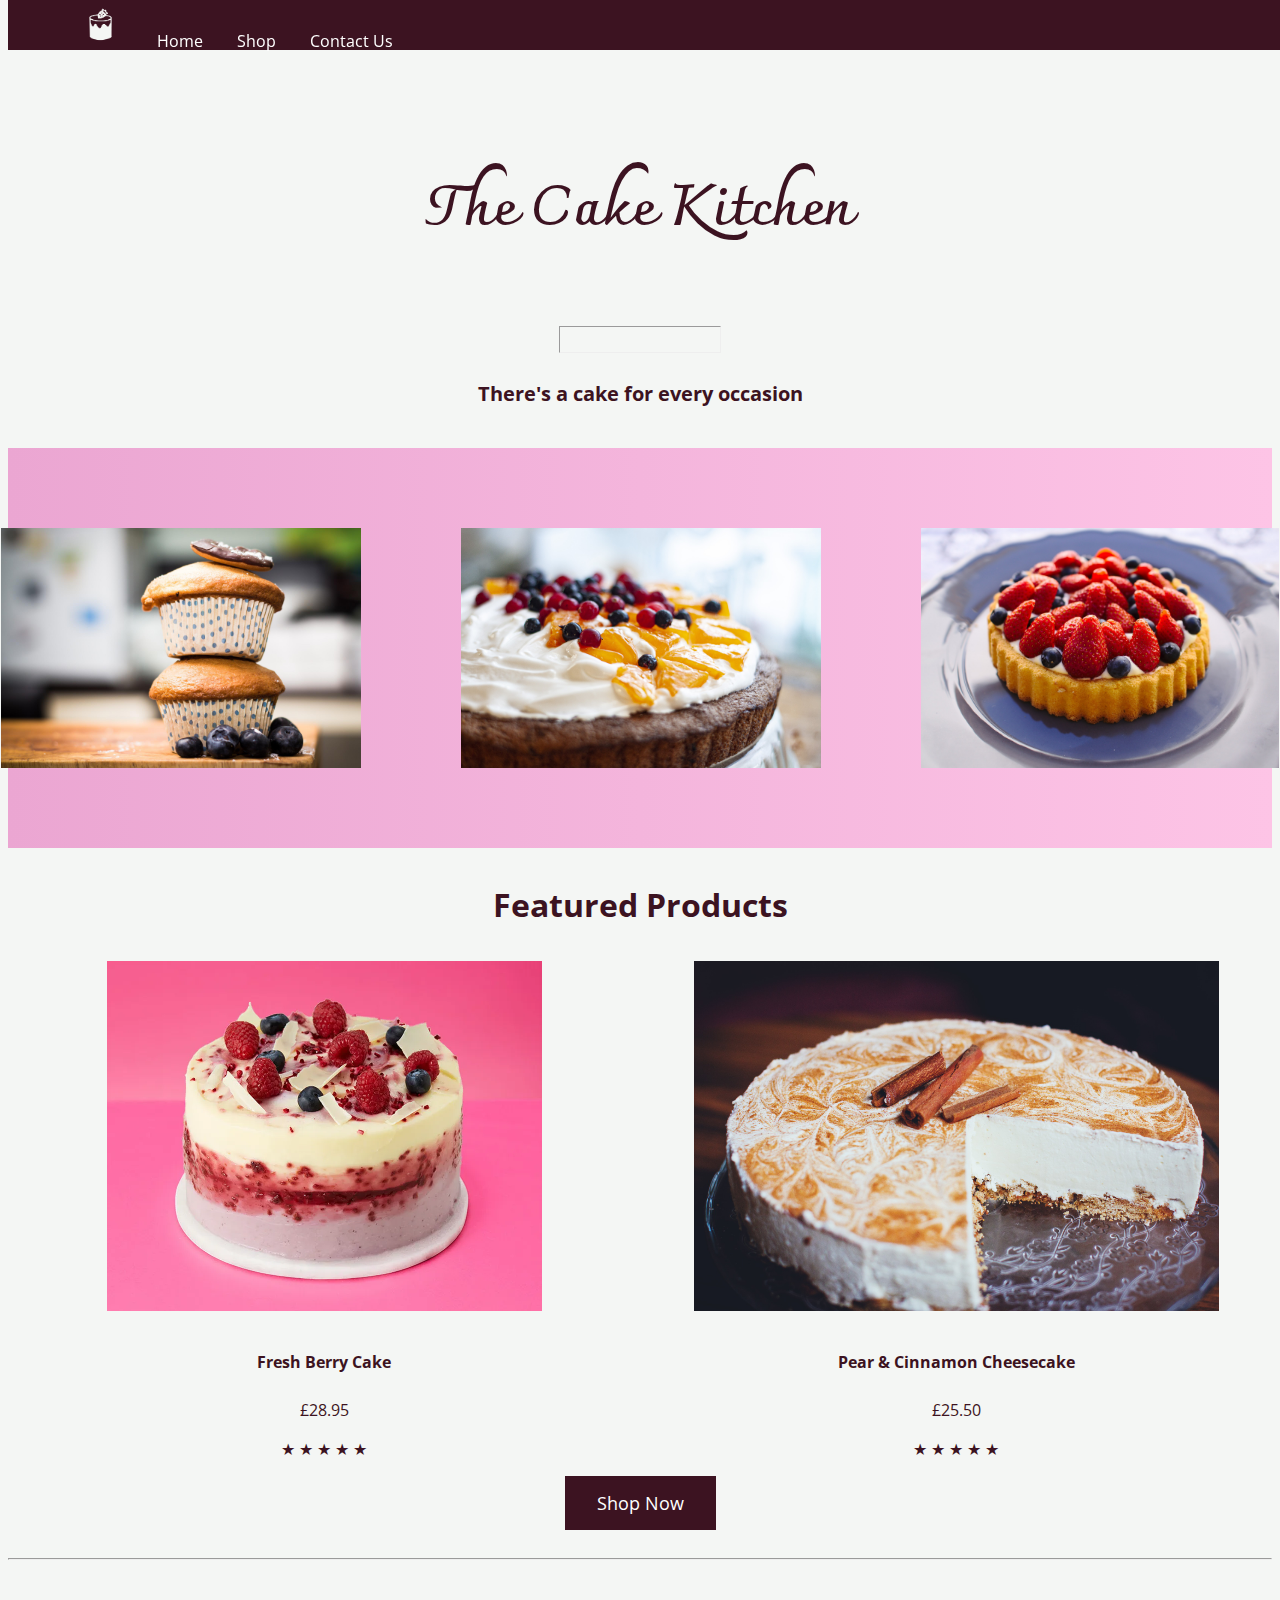
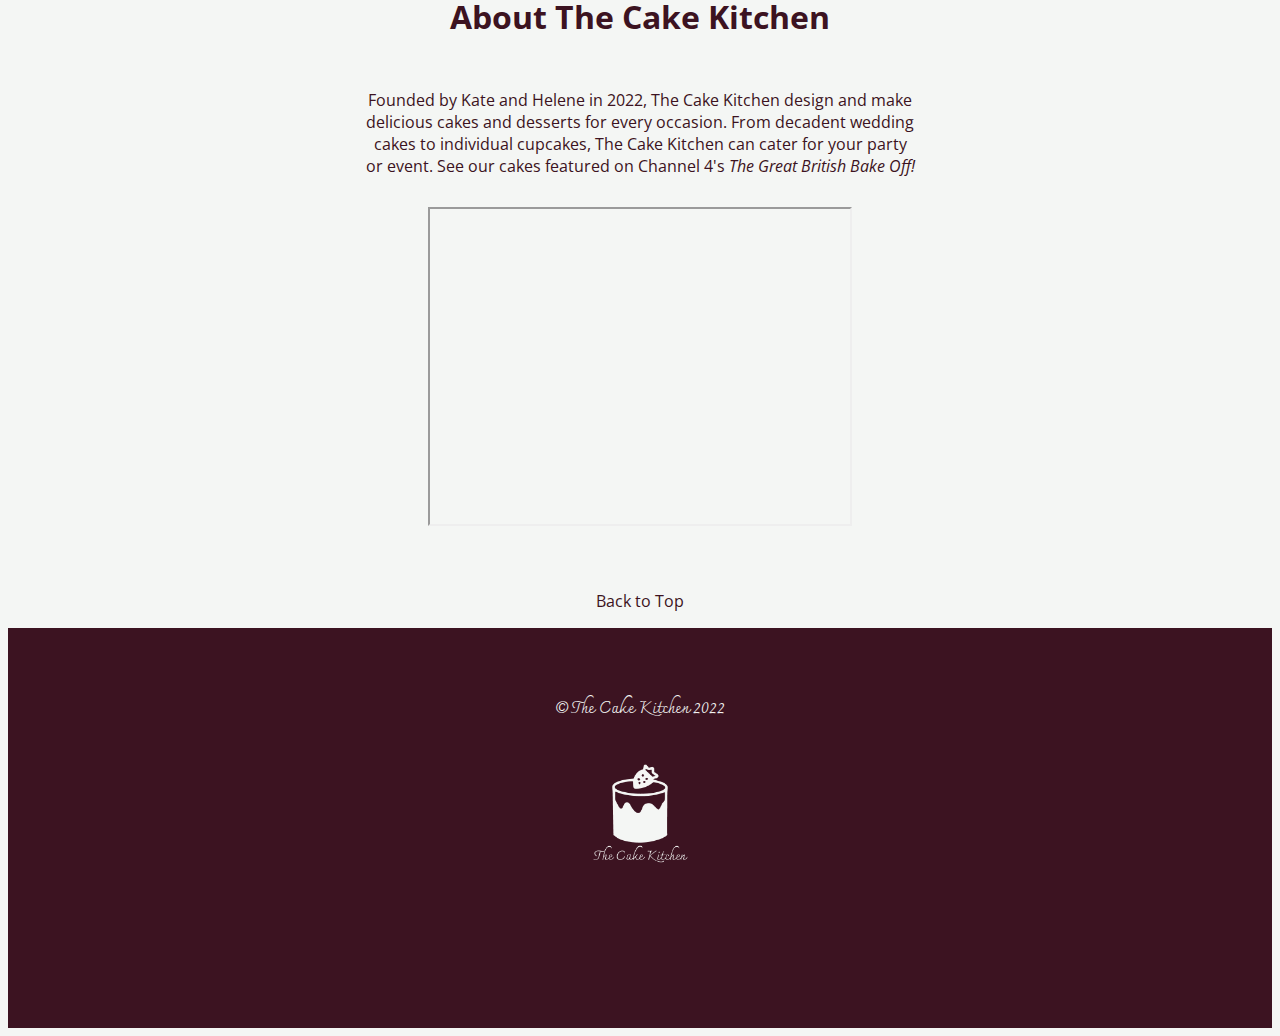
==== index.html @ 0d05211b "update1" ====
<!DOCTYPE html>

<head>
    <meta charset="utf-8">
    <meta name="viewport" content="width=device-width, initial-scale=1">
    <title>The Cake Kitchen</title>
    <link href="https://cdn.jsdelivr.net/npm/bootstrap@5.2.0-beta1/dist/css/bootstrap.min.css" rel="stylesheet" integrity="sha384-0evHe/X+R7YkIZDRvuzKMRqM+OrBnVFBL6DOitfPri4tjfHxaWutUpFmBp4vmVor" crossorigin="anonymous">
    <link rel = "stylesheet" href="./css/main.css">
    <link rel="stylesheet" href="https://fonts.googleapis.com/css?family=Charmonman">
    <link rel="stylesheet" href="https://fonts.googleapis.com/css?family=Open Sans">
    
</head>

<body>
    <header>
        <!--Navigation Bar-->
        <div class = "nav-bar">
            <ul class ="navigation-list">
                <li class = "navigation-item">
                    <a href="./index.html"><img src="./images/The Cake Kitchen no text.png" height="45px"></a></li>
                <li class = "navigation-item">
                    <a href="./index.html">Home</a></li>
                <li class = "navigation-item">
                    <a href="./product.html">Shop</a></li>
                <li class = "navigation-item">
                    <a href="./contact.html">Contact Us</a></li>
            </ul>
        </div>

        <h1>The Cake Kitchen</h1>
        <hr class = "solid">
    </header>

    <main>
        <h2>There's a cake for every occasion</h2>
        
        <!--Top Gallery-->
        <div class="top-gallery grad">
            <img class="top-gallery-image" id="hide-phone" src="./images/muffins-g67975a932_1920.jpg" alt="Photograph of 2 blueberry muffins stacked" height="240px">
            <img class="top-gallery-image" src="./images/mango.jpg" alt="Photograph of a mango and berry cake" height="240px">
            <img class="top-gallery-image" id="hide-ipad" src="./images/strawberries-gabf86dae8_1920.jpg" alt="Photograph a cinnamon cheesecake" height="240px">
        </div>

        <h3>Featured Products</h3>


        <!--Slideshow Gallery-->
        <div class="slideshow-container"> 

            <div class="slideshow-item">
                <div class="slideshow-image">
                    <a href="./product.html">
                        <img class="cake-stack"src="./images/FRESH BERRY 8.webp" alt="Photograph of a white cake topped with berries" height="350px"></a>
                    <div class="description">
                        <h4>Fresh Berry Cake</h4>
                        <p>£28.95</p>
                        <div class="stars">
                            <p>&#9733 &#9733 &#9733 &#9733 &#9733</p>
                        </div>
                    </div>
                    
                </div>
            </div>

            <div class="slideshow-item">
                <div class="slideshow-image">
                    <img class="cake-stack" src="./images/cinnamon.jpg" alt="Photograph of a cheesecake topped with ground cinnamon" height="350px">
                    <div class="description">
                        <h4>Pear & Cinnamon Cheesecake</h4>
                        <p>£25.50</p>
                        <div class="stars">
                            <p>&#9733 &#9733 &#9733 &#9733 &#9733</p>
                        </div>
                    </div>
                </div>
            </div>

            <!-- <div class="slideshow-item">
                <div class="slideshow-image">
                    <img src="./images/chocolate cherry.jpg" alt="Photograph of a chocolate cake with cherries on the top" height="350px">
                    <div class="description">
                        <h4>Chocolate & Cherry Cake</h4>
                        <p>£30.95</p>
                    </div>
                    <div class="stars">
                        <p>&#9733 &#9733 &#9733 &#9733 &#9733</p>
                    </div>
                </div>
            </div>

            <div class="slideshow-item">
                <div class="slideshow-image">
                    <img src="./images/black-forest-cake-g60d10099c_1920.jpg" alt="Photograph of a black forest cake" height="350px">
                    <div class="description">
                        <h4>Blackforest Cake</h4>
                        <p>£30.95</p>
                    </div>
                    <div class="stars">
                        <p>&#9733 &#9733 &#9733 &#9733 &#9733</p>
                    </div>
                </div>
            </div> -->
        </div>

        <div class="button-container">
            <button class="button" type="button"><a href="./product.html">Shop Now</a></button>
        </div>

        <hr>

        <!--ABOUT section-->
        
        <h3>About The Cake Kitchen</h3>

        <div class="about-container">
            <p class="about">Founded by Kate and Helene in 2022, The Cake Kitchen design and make delicious cakes and desserts for every occasion. From decadent wedding cakes to individual cupcakes, The Cake Kitchen can cater for your party or event. See our cakes featured on Channel 4's <i>The Great British Bake Off!</i> </p>
                <div class="video">
                    <iframe id="vid-width" src="https://www.youtube.com/embed/VDiiDOl5CKs" width="420" height="315"></iframe>
                </div>
        </div>

        <p class="back-to-top" title="Go to top" onclick="topFunction()">Back to Top</p>

    </main>

    <footer>
        <p class="footer-cake">&copy; The Cake Kitchen 2022</p>
        <div class="logo">
            <img src="./images/The Cake Kitchen.png" height="150px">
        </div>
    </footer>

    <script src="https://cdn.jsdelivr.net/npm/bootstrap@5.2.0-beta1/dist/js/bootstrap.bundle.min.js" integrity="sha384-pprn3073KE6tl6bjs2QrFaJGz5/SUsLqktiwsUTF55Jfv3qYSDhgCecCxMW52nD2" crossorigin="anonymous"></script>
    
    <script src="./js/script.js"></script>
    <noscript>You need to enable JavaScript to view the full site.</noscript>
</body>


</html>
---- css/main.css ----
html {
    scroll-behavior: smooth;
}

body {
    color: rgb(60,19,33);
    background-color: #F4F6F4;
}

p {
    font-family: "Open Sans", Sans-Serif;
    font-size: 16px;
    text-align: center;
}

/*NAVIGATION BAR*/

.nav-bar {
    background-color:rgb(60,19,33);
    height: 50px;
    width: 100vw;
    color: #F4F6F4;
    display: flex;
    align-items: center;
    position: fixed;
    top: 0;
}

.navigation-list {
    list-style-type: none;
    margin-top: 20px;
}

.navigation-item {
    display: inline-block;
    padding-left: 30px;
    font-family: "Open Sans", Sans-Serif;
}

a:link {
    color: white;
    text-decoration: none;
}

a:hover {
    font-weight: bold;
    cursor: pointer;
    text-decoration: underline;
    text-decoration-color: white;
}

a:visited {
    color: pink;
    text-decoration: underline;
}

h1 { 
    text-align: center;
    padding-top: 120px;
    padding-bottom: 25px;
    font-size: 3.5em;
    font-family: "Charmonman";
}


hr.solid {
    margin: auto;
    width: 160px;
    padding-top: 25px;
}

h2 {
    text-align: center;
    font-weight: light;
    font-family: "Open Sans", Sans-Serif;
    font-size:20px;
    padding-top: 10px;
    padding-bottom: 25px;
}

h3 {
    margin: 20px;
    text-align: center;
    padding: 15px;
    font-size: 2em;
    font-family: "Open Sans", Sans-Serif;
}

h4 {
    margin-bottom: -5px;
    font-family: "Open Sans", Sans-Serif;
    font-size:smaller;
    padding: 15px;
}

h5 {
    font-family: "Open Sans", Sans-Serif;
    font-size: 1.5em;
}


.top-gallery {
    display: flex;
    flex-direction: row;
    justify-content: center;
    align-items: center;
    /* background-color: rgb(248, 157, 201); */
    height: 350px;   
    padding-top: 25px;
    padding-bottom: 25px; 
    width: 100%;
}

.grad {
    background-image: linear-gradient(to left, rgb(253, 196, 230) , rgb(235, 166, 210));
    width: 100%;
  }

  @media screen and (max-width: 1007px) {
    #hide-ipad {
      display: none;
    }
  }

  @media screen and (max-width: 833px) {
    #hide-phone {
        display: none;
    }
  }



.top-gallery-image {
    padding-left: 50px;
    padding-right: 50px;
}

.slideshow-container {
    display: flex;
    flex-direction: row;
    justify-content: center;
    align-items: center;
    justify-content: space-evenly;
    background-color: #F4F6F4;
}


@media screen and (max-width: 1007px) {
    .slideshow-container {
      flex-wrap: wrap;
    }
  }


.slideshow-item{
    color:rgb(60,19,33);
    width: 100%;
}

.slideshow-image {
    text-align: center;
    width: 100%;
}

.slideshow-image:hover {
    cursor: pointer;
    opacity: 0.5;
}

@media screen and (max-width: 833px) {
    .cake-stack {
      height: 250px;
    }
  }


.description {
    display: flex;
    flex-direction: column;
    justify-content: flex-start;
    background-color: white;
    font-family: "Alegreya Sans SC";
    font-size:larger;
    background-color: #F4F6F4;
}

.stars {
    margin-top: -15px;
    color: (rgb 60,19,33);
}
  
  
.button {
    background-color: rgb(60,19,33); 
    border: none;
    color: white;
    padding: 15px 32px;
    text-align: center;
    font-size: 1.1em;
    font-family: "Open Sans", Sans-Serif;
    cursor: pointer;
    transition-duration: 0.3;
  }


.button:hover {
    opacity: 0.7;
  }


.button-container {
    display: flex;
    justify-content: center;
    padding-bottom: 20px;
    padding-top: -30px;
}

.about-container {
    display: flex;
    width: 100%;
    flex-direction: column;
    justify-content: center;
    align-items: center;
    padding-bottom: 30px;
    margin: auto;    
}


  @media screen and (max-width: 833px) {
    #vid-width {
      width: 350px;
      height: 300px;
    }
  }

.about {
    text-align: center;
    width: 550px;
    margin-bottom: 30px;
}

.video {
    text-align: center;
    width: 100%;
}

.back-to-top {
    cursor: pointer;
    text-align: center;
    margin-top: 30px;
}

.back-to-top:hover {
    font-weight: bold;
    text-decoration: underline;
}
footer {
    text-align: center;
    padding: 50px;
    color:#F4F6F4;
    background-color: rgb(60,19,33);
    height: 300px;
}

.footer-cake {
    font-family: "Charmonman";
}

/* PRODUCT PAGE */

.row {
    height: 70%;
    width: 100%;
    display: flex;
}

.column-1-of-product-page, .column-2-of-product-page{
    display: flex;
    width: 500px;
    flex-direction: column;
    justify-content: center;
    align-items: center;
    padding: 30px;
    margin: auto; 
    font-family: "Charmonman"; 
}

.column-1-of-product-page{
    padding-left: 0%;
    /* background-color: pink; */
}

.column-2-of-product-page{
    padding-top: 30px;
}

.cart-button {
    display: inline-block;
    width: fit-content;
    padding: 50px;
    border: none;
    font-size: 18px;
    margin-top: 30px;
    margin-bottom: 50px;
    cursor: pointer;
}

.column-1-of-product-page {
    margin-bottom: 5px;
    font-family: "Open Sans", Sans-Serif;
    font-weight: lighter;
}

.cart-button:hover{
    background-color: rgb(60,19,33);
    }

.feature-image-of-product img{
    width:fit-content;
    margin-top: 50px;
    padding-top: 30px;
}



.button-container-product {
    display: flex;
    justify-content: center;
    margin-top: 30px;
    padding-bottom: 25px;
    padding-top: -30px;
}

.small-text {
    font-size: smaller;
}

.bold {
    font-weight: bold;
}


/*CONTACT PAGE*/

.contact-container-top {
    display: flex;
    flex-direction: column;
    justify-content: center;
    align-items: center;
    height: 240px;   
    padding-bottom: 25px;
}

.contact-container {
    display: flex;
    flex-direction: row;
    justify-content: center;
    height: 360px;  
    align-items: center;
}

.contact-box {
    height: 360px;
    width: 450px;
    /* border-style: solid;
    border-color: black; */
}

.title {
    padding: 40px;
    font-weight: bold;
}

span {
    padding: 40px;
    font-size: smaller;
}

.contact-box.learn {
    background-color: rgb(220, 213, 213);
    padding-left: 50px;
}

.contact-box.speak {
    background-color: #F4F6F4;
    padding-left: 50px;
}

.email:link {
    color: blue;
    text-decoration: underline;
}

.email:visited {
    color: purple;
    text-decoration: underline;
}

.email:hover {
    font-weight: bold;
}

.email:active {
    color: blue;
    text-decoration: underline;
}

#socials:link {
    color: blue;
    text-decoration: underline;
}

#socials:visited {
    color: purple;
    text-decoration: underline;
}

#socials:hover {
    font-weight: bold;
}

#socials:active {
    color: blue;
    text-decoration: underline;
}
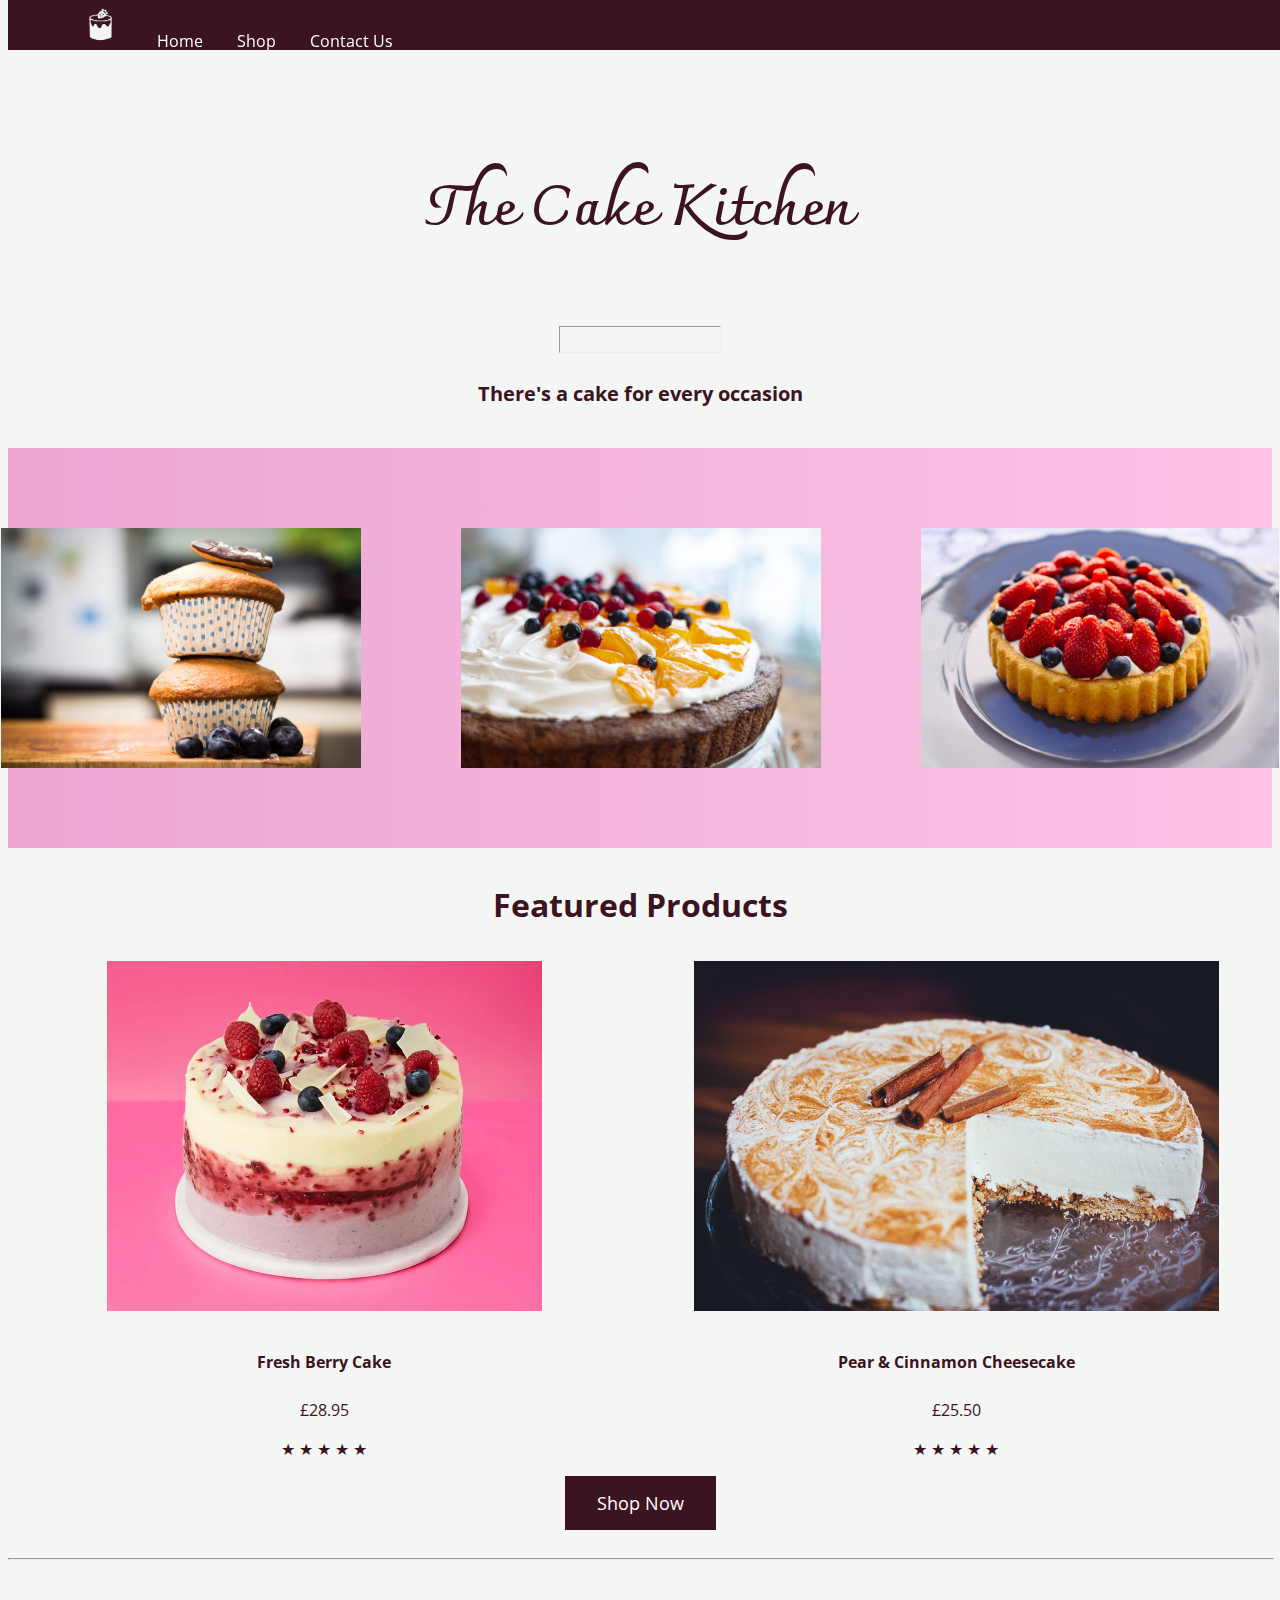
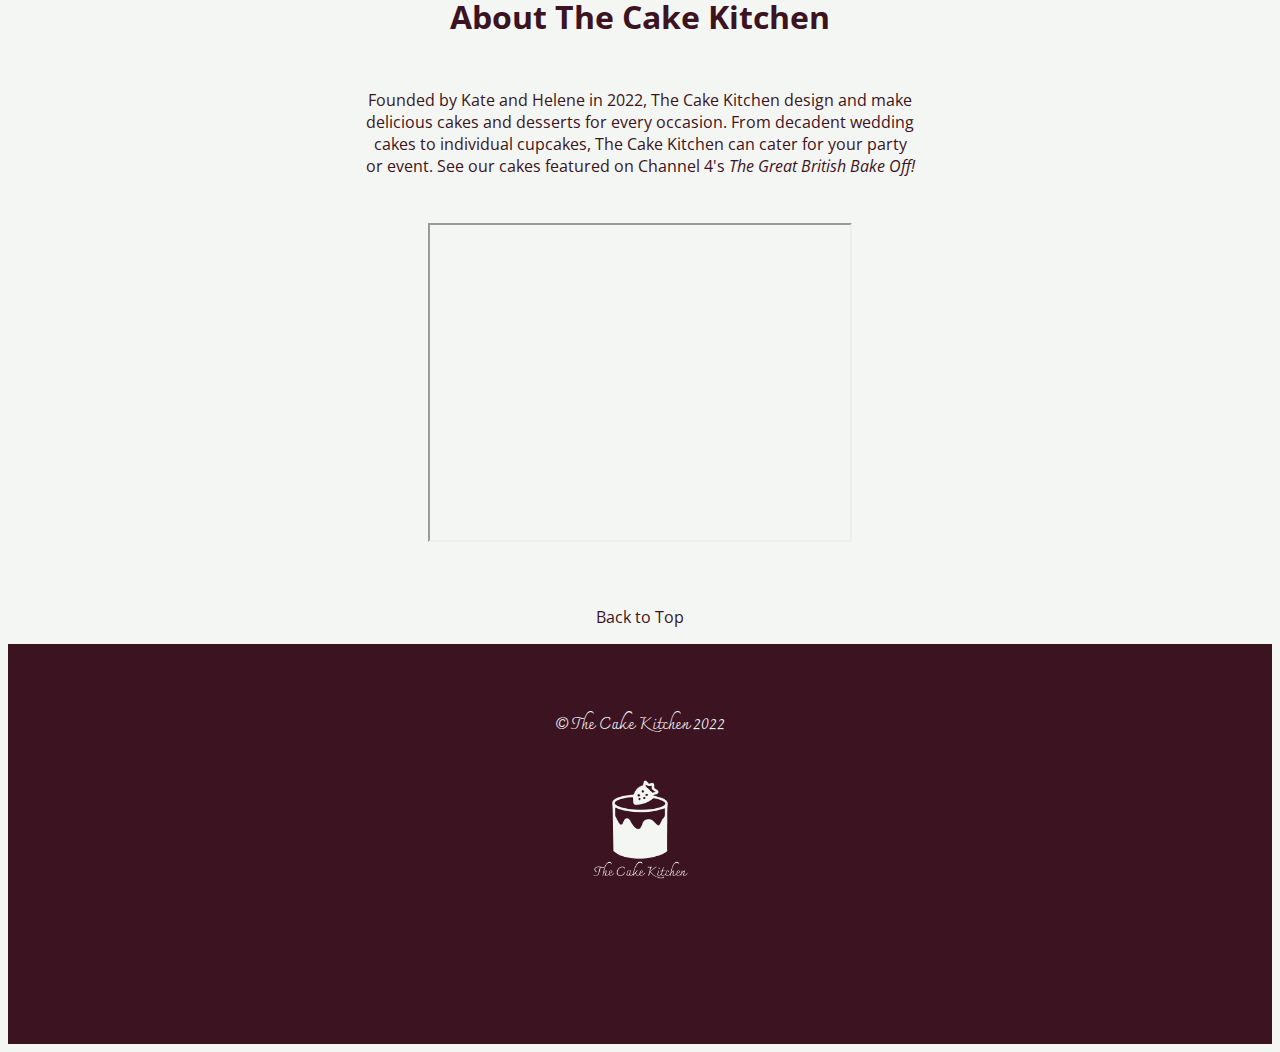
==== commit 0593b475: "update Thursday" ====
--- a/index.html
+++ b/index.html
@@ -113,7 +113,9 @@
         <h3>About The Cake Kitchen</h3>
 
         <div class="about-container">
-            <p class="about">Founded by Kate and Helene in 2022, The Cake Kitchen design and make delicious cakes and desserts for every occasion. From decadent wedding cakes to individual cupcakes, The Cake Kitchen can cater for your party or event. See our cakes featured on Channel 4's <i>The Great British Bake Off!</i> </p>
+            <section class="about-box">
+                <p class="about">Founded by Kate and Helene in 2022, The Cake Kitchen design and make delicious cakes and desserts for every occasion. From decadent wedding cakes to individual cupcakes, The Cake Kitchen can cater for your party or event. See our cakes featured on Channel 4's <i>The Great British Bake Off!</i> </p>
+            </section>
                 <div class="video">
                     <iframe id="vid-width" src="https://www.youtube.com/embed/VDiiDOl5CKs" width="420" height="315"></iframe>
                 </div>
--- a/css/main.css
+++ b/css/main.css
@@ -70,6 +70,10 @@
     padding-top: 25px;
 }
 
+hr {
+    width: 100%;
+}
+
 h2 {
     text-align: center;
     font-weight: light;
@@ -171,9 +175,15 @@
 @media screen and (max-width: 833px) {
     .cake-stack {
       height: 250px;
-    }
-  }
-
+      padding-bottom: 20px;
+    }
+  }
+
+@media screen and (max-width: 833px) {
+    .cakes-small {
+      height: 200px;
+    }
+  }
 
 .description {
     display: flex;
@@ -234,11 +244,17 @@
     }
   }
 
-.about {
+.about-box {
     text-align: center;
     width: 550px;
     margin-bottom: 30px;
 }
+
+@media screen and (max-width: 833px) {
+    .about-box {
+        width: 450px;
+    }
+  }
 
 .video {
     text-align: center;
@@ -275,6 +291,12 @@
     display: flex;
 }
 
+@media screen and (max-width: 1007px) {
+    .row {
+      flex-wrap: wrap;
+    }
+  }
+
 .column-1-of-product-page, .column-2-of-product-page{
     display: flex;
     width: 500px;
@@ -287,13 +309,21 @@
 }
 
 .column-1-of-product-page{
-    padding-left: 0%;
-    /* background-color: pink; */
-}
-
-.column-2-of-product-page{
+    display: flex;
+    justify-content: center;
+}
+
+.column-2-of-product-page {
     padding-top: 30px;
-}
+    width: 50%;
+}
+
+@media screen and (max-width: 833px) {
+    .column-2-of-product-page {
+        padding-top: 0px;
+        height: 240px;
+    }
+  }
 
 .cart-button {
     display: inline-block;
@@ -348,7 +378,7 @@
     flex-direction: column;
     justify-content: center;
     align-items: center;
-    height: 240px;   
+    height: 30%;   
     padding-bottom: 25px;
 }
 
@@ -356,9 +386,16 @@
     display: flex;
     flex-direction: row;
     justify-content: center;
-    height: 360px;  
-    align-items: center;
-}
+    height: 40%;  
+    align-items: center;
+}
+
+@media screen and (max-width: 1007px) {
+    .contact-container {
+      flex-wrap: wrap;
+    }
+  }
+
 
 .contact-box {
     height: 360px;
